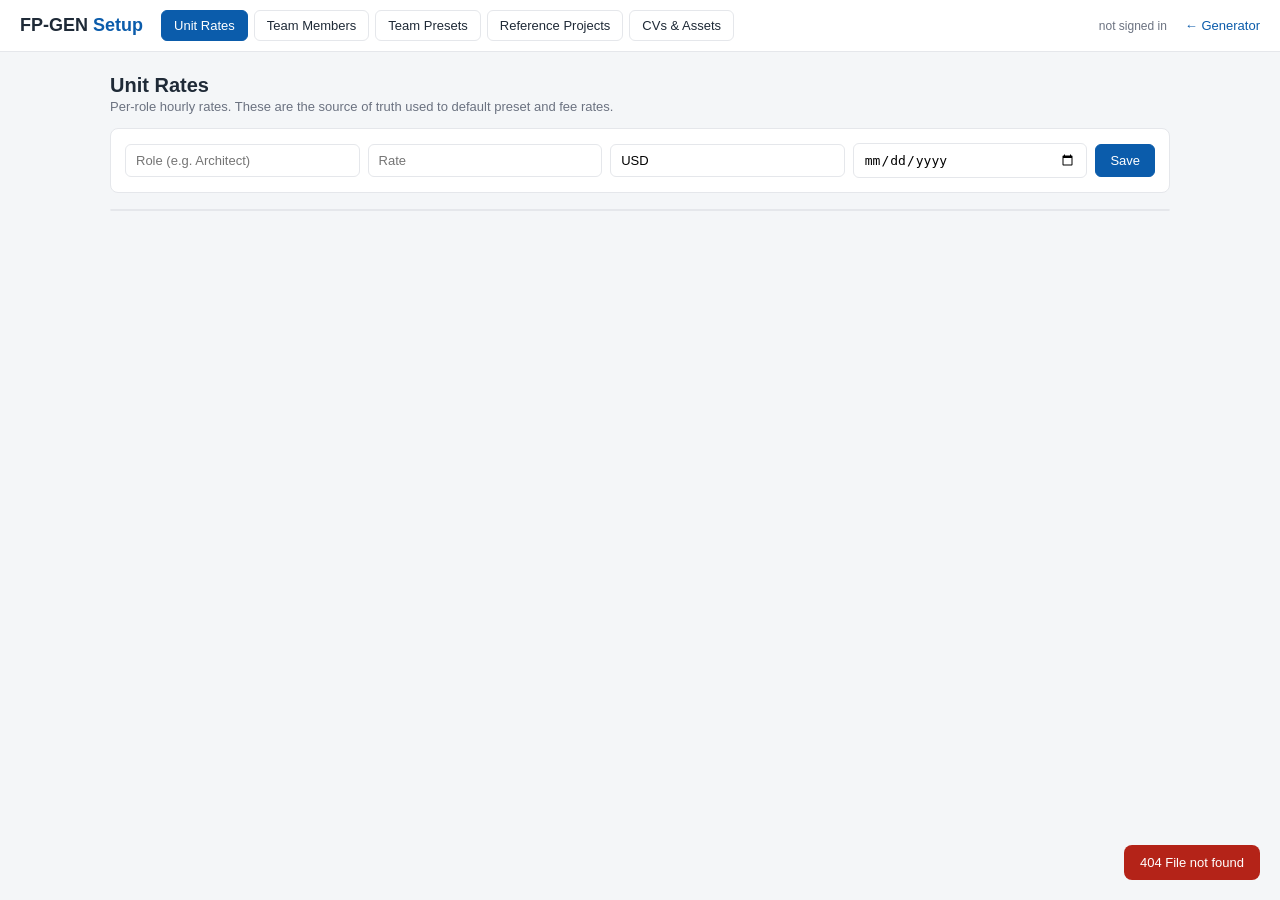
==== fpgen_mvp/app/static/admin/index.html @ 2f58b0ee "feat: PostgreSQL data layer, exaBase LLM gateway, auth + setup pages Move master data (personnel, un" ====
<!DOCTYPE html>
<html lang="en">

<head>
    <meta charset="UTF-8" />
    <meta name="viewport" content="width=device-width, initial-scale=1.0" />
    <title>FP-GEN — Setup / Admin</title>
    <link rel="stylesheet" href="admin.css" />
</head>

<body>
    <header class="topbar">
        <div class="brand">FP-GEN <span>Setup</span></div>
        <nav class="tabs" id="tabs">
            <button data-tab="rates" class="active">Unit Rates</button>
            <button data-tab="personnel">Team Members</button>
            <button data-tab="presets">Team Presets</button>
            <button data-tab="reference">Reference Projects</button>
            <button data-tab="assets">CVs &amp; Assets</button>
        </nav>
        <div class="who" id="who" title="Signed-in user"></div>
        <a class="home-link" href="/">&larr; Generator</a>
    </header>

    <main>
        <div id="toast" class="toast" hidden></div>

        <section id="tab-rates" class="tab-panel active">
            <div class="panel-head">
                <h2>Unit Rates</h2>
                <p class="hint">Per-role hourly rates. These are the source of truth used to default preset and fee
                    rates.</p>
            </div>
            <form id="form-rates" class="entity-form" autocomplete="off">
                <input name="role" placeholder="Role (e.g. Architect)" required list="roles-list" />
                <input name="rate" type="number" step="0.01" min="0" placeholder="Rate" required />
                <input name="currency" placeholder="Currency" value="USD" />
                <input name="effective_from" type="date" title="Effective from (optional)" />
                <button type="submit">Save</button>
            </form>
            <div class="table-wrap">
                <table id="table-rates"></table>
            </div>
        </section>

        <section id="tab-personnel" class="tab-panel">
            <div class="panel-head">
                <h2>Team Members</h2>
                <p class="hint">Personnel available for assignment. Roles are comma-separated.</p>
            </div>
            <form id="form-personnel" class="entity-form" autocomplete="off">
                <input name="id" placeholder="ID (e.g. p-011)" required />
                <input name="name" placeholder="Full name" required />
                <input name="title" placeholder="Title" />
                <input name="roles" placeholder="Roles (comma-separated)" list="roles-list" />
                <input name="cv_asset_id" placeholder="CV asset id (optional)" list="assets-list" />
                <button type="submit">Save</button>
            </form>
            <div class="table-wrap">
                <table id="table-personnel"></table>
            </div>
        </section>

        <section id="tab-presets" class="tab-panel">
            <div class="panel-head">
                <h2>Team Presets</h2>
                <p class="hint">Reusable teams matched to project types. Leave an assignment rate blank to inherit the
                    unit rate.</p>
            </div>
            <form id="form-presets" class="entity-form vertical" autocomplete="off">
                <div class="row">
                    <input name="id" placeholder="ID (e.g. preset-commercial)" required />
                    <input name="name" placeholder="Name" required />
                    <input name="types" placeholder="Match types (comma-separated)" />
                </div>
                <table id="assignments-table" class="sub-table"></table>
                <button type="button" id="add-assignment" class="ghost">+ Add role</button>
                <div><button type="submit">Save preset</button></div>
            </form>
            <div class="table-wrap">
                <table id="table-presets"></table>
            </div>
        </section>

        <section id="tab-reference" class="tab-panel">
            <div class="panel-head">
                <h2>Reference Projects</h2>
                <p class="hint">Past projects used to select relevant experience for proposals.</p>
            </div>
            <form id="form-reference" class="entity-form vertical" autocomplete="off">
                <div class="row">
                    <input name="id" placeholder="ID (e.g. rp-004)" required />
                    <input name="name" placeholder="Project name" required />
                    <input name="project_type" placeholder="Type" />
                    <input name="location" placeholder="Location" />
                </div>
                <input name="keywords" placeholder="Keywords (comma-separated)" />
                <textarea name="summary" placeholder="Summary" rows="3"></textarea>
                <div><button type="submit">Save project</button></div>
            </form>
            <div class="table-wrap">
                <table id="table-reference"></table>
            </div>
        </section>

        <section id="tab-assets" class="tab-panel">
            <div class="panel-head">
                <h2>CVs &amp; Experience Assets</h2>
                <p class="hint">Upload CV / experience files (stored via File Manager or volume) and manage their
                    metadata.</p>
            </div>
            <form id="form-asset-upload" class="entity-form" autocomplete="off" enctype="multipart/form-data">
                <input name="asset_id" placeholder="Asset id (e.g. cv-architect)" required />
                <select name="kind">
                    <option value="cv">cv</option>
                    <option value="experience">experience</option>
                    <option value="template">template</option>
                </select>
                <input name="role" placeholder="Role (for CVs)" list="roles-list" />
                <input name="reference_project_id" placeholder="Reference project id (for experience)" />
                <input name="file" type="file" required />
                <button type="submit">Upload</button>
            </form>
            <div class="table-wrap">
                <table id="table-assets"></table>
            </div>
        </section>
    </main>

    <datalist id="roles-list"></datalist>
    <datalist id="assets-list"></datalist>
    <datalist id="personnel-list"></datalist>

    <script src="admin.js"></script>
</body>

</html>
---- fpgen_mvp/app/static/admin/admin.css ----
:root {
    --bg: #f4f6f8;
    --panel: #ffffff;
    --ink: #1f2a37;
    --muted: #6b7280;
    --line: #e5e7eb;
    --accent: #0b5cab;
    --accent-ink: #ffffff;
    --danger: #b42318;
}

* {
    box-sizing: border-box;
}

body {
    margin: 0;
    font-family: -apple-system, "Segoe UI", Roboto, Helvetica, Arial, sans-serif;
    background: var(--bg);
    color: var(--ink);
}

.topbar {
    display: flex;
    align-items: center;
    gap: 18px;
    padding: 10px 20px;
    background: var(--panel);
    border-bottom: 1px solid var(--line);
    position: sticky;
    top: 0;
    z-index: 5;
    flex-wrap: wrap;
}

.brand {
    font-weight: 700;
    font-size: 18px;
}

.brand span {
    color: var(--accent);
    font-weight: 600;
}

.tabs {
    display: flex;
    gap: 6px;
    flex: 1;
    flex-wrap: wrap;
}

.tabs button {
    border: 1px solid var(--line);
    background: #fff;
    padding: 7px 12px;
    border-radius: 6px;
    cursor: pointer;
    font-size: 13px;
    color: var(--ink);
}

.tabs button.active {
    background: var(--accent);
    color: var(--accent-ink);
    border-color: var(--accent);
}

.who {
    font-size: 12px;
    color: var(--muted);
}

.home-link {
    font-size: 13px;
    color: var(--accent);
    text-decoration: none;
}

main {
    max-width: 1100px;
    margin: 22px auto;
    padding: 0 20px;
}

.tab-panel {
    display: none;
}

.tab-panel.active {
    display: block;
}

.panel-head h2 {
    margin: 0 0 2px;
    font-size: 20px;
}

.panel-head .hint {
    margin: 0 0 14px;
    color: var(--muted);
    font-size: 13px;
}

.entity-form {
    display: flex;
    gap: 8px;
    flex-wrap: wrap;
    align-items: center;
    background: var(--panel);
    padding: 14px;
    border: 1px solid var(--line);
    border-radius: 8px;
    margin-bottom: 16px;
}

.entity-form.vertical {
    flex-direction: column;
    align-items: stretch;
}

.entity-form .row {
    display: flex;
    gap: 8px;
    flex-wrap: wrap;
}

.entity-form input,
.entity-form select,
.entity-form textarea {
    padding: 8px 10px;
    border: 1px solid var(--line);
    border-radius: 6px;
    font-size: 13px;
    flex: 1;
    min-width: 120px;
}

.entity-form textarea {
    width: 100%;
}

.entity-form button,
button.ghost {
    padding: 8px 14px;
    border-radius: 6px;
    border: 1px solid var(--accent);
    background: var(--accent);
    color: #fff;
    cursor: pointer;
    font-size: 13px;
}

button.ghost {
    background: #fff;
    color: var(--accent);
    align-self: flex-start;
}

.table-wrap {
    overflow-x: auto;
    background: var(--panel);
    border: 1px solid var(--line);
    border-radius: 8px;
}

table {
    border-collapse: collapse;
    width: 100%;
    font-size: 13px;
}

th,
td {
    text-align: left;
    padding: 9px 12px;
    border-bottom: 1px solid var(--line);
    vertical-align: top;
}

th {
    background: #fafbfc;
    color: var(--muted);
    font-weight: 600;
    white-space: nowrap;
}

td .act {
    display: inline-flex;
    gap: 6px;
}

td button {
    border: 1px solid var(--line);
    background: #fff;
    border-radius: 5px;
    padding: 4px 9px;
    cursor: pointer;
    font-size: 12px;
}

td button.del {
    color: var(--danger);
    border-color: #f1c7c2;
}

.sub-table th,
.sub-table td {
    padding: 6px 8px;
}

.sub-table input {
    width: 100%;
    padding: 6px 8px;
    border: 1px solid var(--line);
    border-radius: 5px;
    font-size: 12px;
}

.toast {
    position: fixed;
    right: 20px;
    bottom: 20px;
    background: var(--ink);
    color: #fff;
    padding: 10px 16px;
    border-radius: 8px;
    font-size: 13px;
    z-index: 20;
    max-width: 360px;
}

.toast.err {
    background: var(--danger);
}
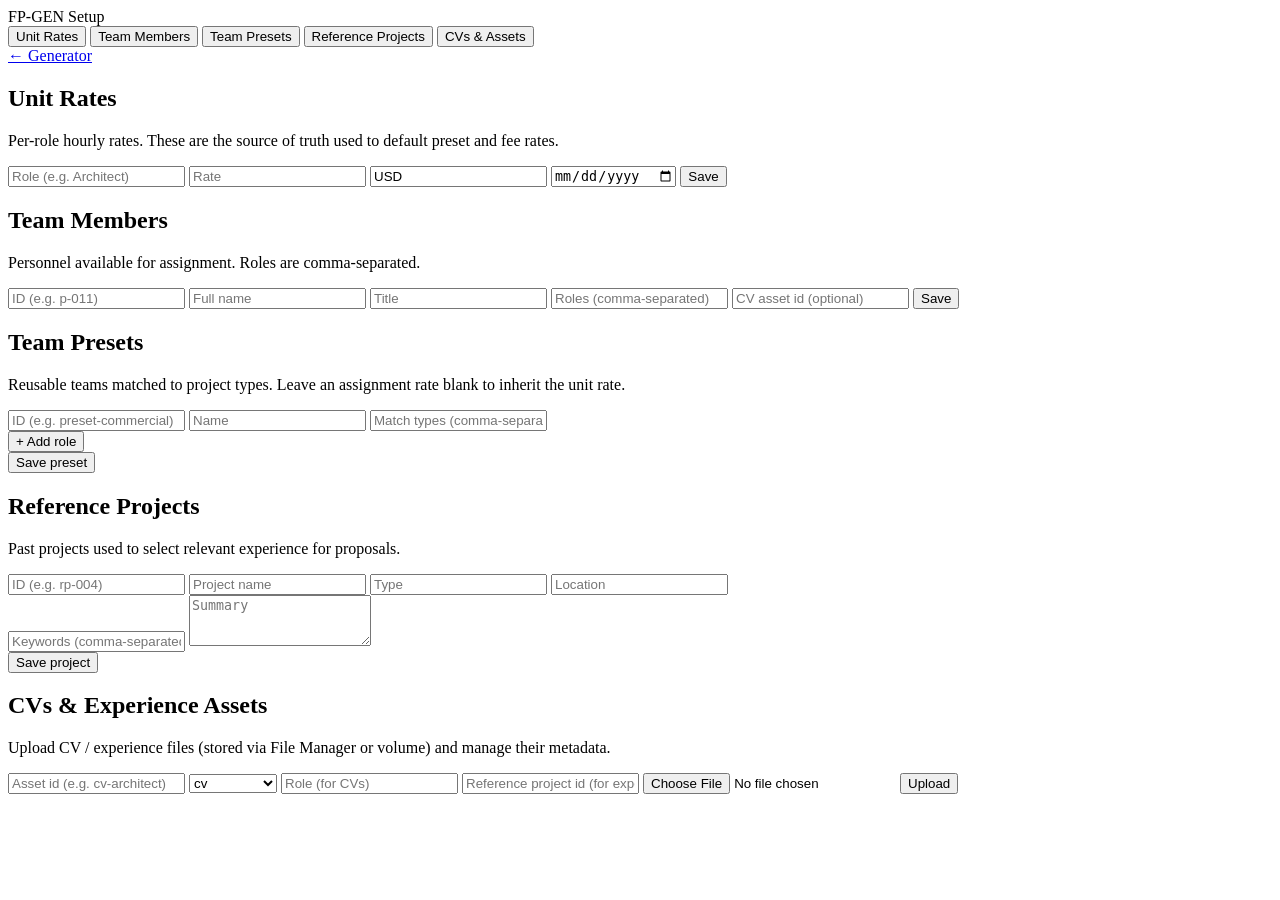
==== commit 96892dfe: "chore(backup): checkpoint before Phase 1 (C+) regeneration work Snapshot of current UI/auth/main cha" ====
--- a/fpgen_mvp/app/static/admin/index.html
+++ b/fpgen_mvp/app/static/admin/index.html
@@ -5,7 +5,7 @@
     <meta charset="UTF-8" />
     <meta name="viewport" content="width=device-width, initial-scale=1.0" />
     <title>FP-GEN — Setup / Admin</title>
-    <link rel="stylesheet" href="admin.css" />
+    <link rel="stylesheet" href="/admin/admin.css" />
 </head>
 
 <body>
@@ -131,7 +131,7 @@
     <datalist id="assets-list"></datalist>
     <datalist id="personnel-list"></datalist>
 
-    <script src="admin.js"></script>
+    <script src="/admin/admin.js"></script>
 </body>
 
 </html>
